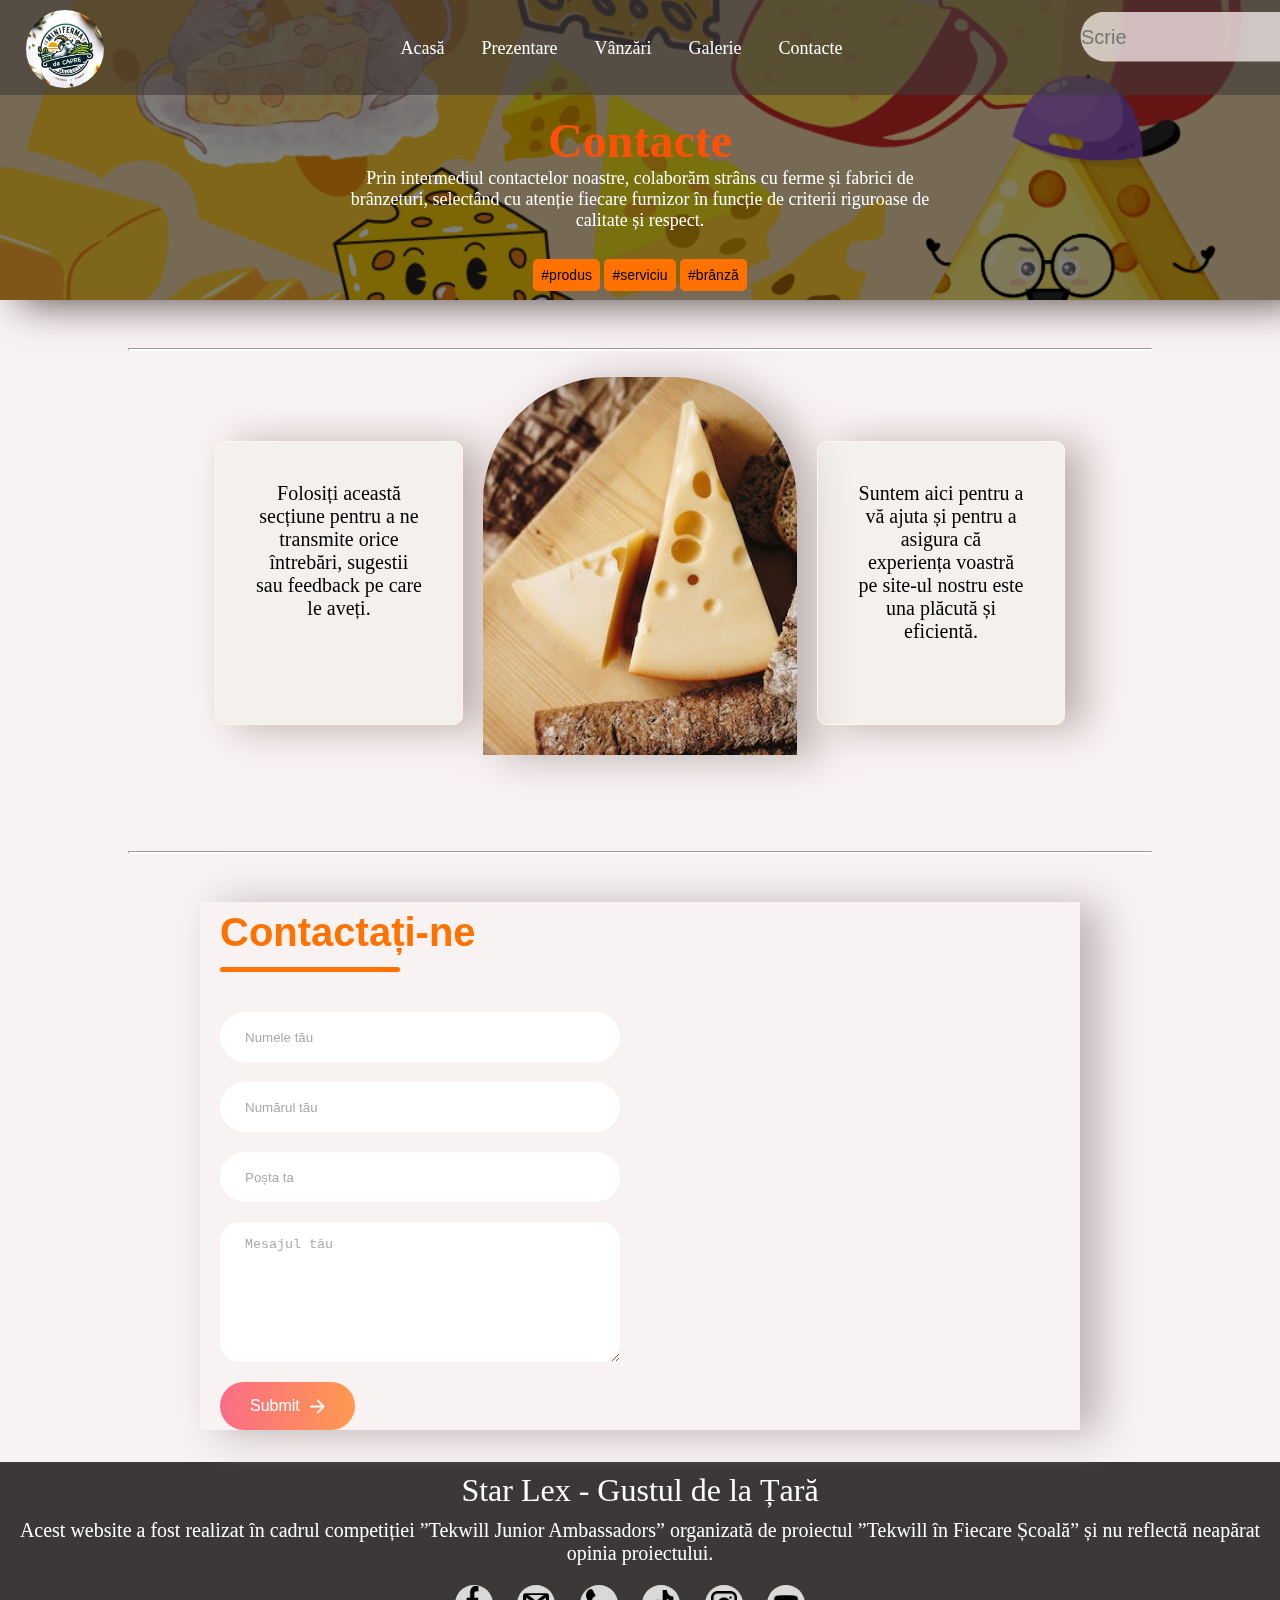
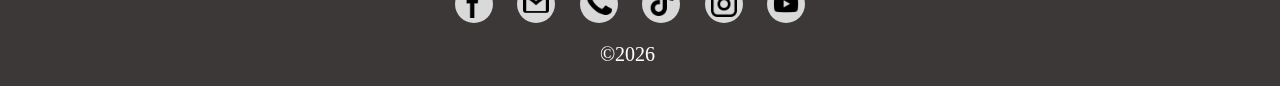
==== pagini/contacte.html @ a425a39a "Add files via upload" ====
<!DOCTYPE html>
<html lang="en">
<head>
    <meta charset="UTF-8">
    <meta name="viewport" content="width=device-width, initial-scale=1.0">
    <title>Contacte</title>

    <link rel="stylesheet" href="../css/style.css">

    <script src="../js/main.js" defer></script>
    
</head>
<body>
    <nav class="bara">
        <a class="acasa-img" href="../index.html">
            <img src="../imagini/cascaval 1.jpg" alt="logo" class="logo">
        </a>
        
        <div class="pagina-ascunsa">
            <ul id="listaAscunsa" class="lista-pagini">
                <li><a class="loc-gol" href="#"></a></li>
                <li><a class="linc-pagina" href="../index.html">Acasă</a></li>
                <li><a class="linc-pagina" href="prezentare.html">Prezentare</a></li>
                <li><a class="linc-pagina" href="vanzari.html">Vânzări</a></li>
                <li><a class="linc-pagina" href="galerie.html">Galerie</a></li>
                <li><a class="linc-pagina" href="contacte.html">Contacte</a></li>
                
                <div class="info-hamburgher">
                  <div class="container-search">
                    <form class="search-bar" onsubmit="searchText(); return false;">
                      <input type="text" id="searchInput" placeholder="Scrie" name="q">
                      <button type="submit" class="searchBtn"><img src="/imagini/logotip 2.png"></button>
                    </form>
                  </div>
                </div>

            </ul>
            
        </div>

        <button id="butonBar" class="buton-hamburgher">
            <div class="bar"></div>
            <div class="bar"></div>
            <div class="bar"></div>
        </button>
    </nav>

    <div class="fundal-contacte">
        <div class="text-principal">
           
            <h2 class="subdenumire">Contacte</h2>
            <p class="paragraf-prezentare">
              Prin intermediul contactelor noastre, colaborăm strâns cu ferme și 
              fabrici de brânzeturi, selectând cu atenție fiecare furnizor în funcție 
              de criterii riguroase de calitate și respect.</p>

              <div class="tags">
                <span><a href="https://linella.md/ro/catalog/cascaval" target="_blank">#produs</a></span>
                <span><a href="https://mdelivery.gov.md/public/landing-page" target="_blank">#serviciu</a></span>
                <span><a href="https://latti.md/" target="_blank">#brânză</a></span>
              </div>
        </div>
    </div>
    <br/>   <br/>
    <hr class="line">
    <section class="sectiune-contacte">
      <div class="contacte">
        <h3 class="text-contacte-1">Folosiți această secțiune pentru a ne transmite orice întrebări, sugestii sau feedback pe care le aveți.</h3>
        <img class="imagine-contacte" src="../imagini/cascaval 9.jpeg">
        <h3 class="text-contacte-2">Suntem aici pentru a vă ajuta și pentru a asigura că experiența voastră pe site-ul nostru este una plăcută și eficientă.</h3>
      </div>
    </section>
<hr class="line" id="contacte">
<br/><br/>
  <section class="contactare">
    <div class="contact-conteiner">
      <form action="https://api.web3forms.com/submit" method="POST" class="contact-left">
        <div class="contact-left-title">
          <h2 class="text-contacte">Contactați-ne</h2>
          <hr>
        </div>
        <input type="hidden" name="access_key" value="754d76bd-696e-44dd-8d31-0b05537c77f7">
        <input type="text" name="name" placeholder="Numele tău" class="contact-inputs" required>
        <input type="number" name="name" placeholder="Numărul tău" class="contact-inputs" required>
        <input type="email" name="email" placeholder="Poșta ta" class="contact-inputs" required>
        <textarea name="message" placeholder="Mesajul tău" class="contact-inputs" required></textarea>
        <button type="submit">Submit<img src="../imagini/dreapta.png" alt=""></button>
      </form>
      <div class="celula-harta">
         <iframe class="harta"src="https://www.google.com/maps/embed?pb=!1m18!1m12!1m3!1d8092.405134967024!2d27.94622640585457!3d48.21449225831211!2m3!1f0!2f0!3f0!3m2!1i1024!2i768!4f13.1!3m3!1m2!1s0x40ccc9ac00af0bc3%3A0x448f5be044dcb481!2zQ2HImWNhdmFsIGRlIE3Eg2xjxIN1yJtp!5e1!3m2!1sen!2s!4v1706896035210!5m2!1sen!2s"style="border:0;" allowfullscreen="" loading="lazy"referrerpolicy="no-referrer-when-downgrade"></iframe>
      </div>
    </div>
  </section>
  <section class="fb">

    <div class="fb-comments" data-width="100%" data-order-by="reverse_time" data-numposts="5" data-href="http://tekwill.online/gustul-de-la-țară"></div>
  </section>
  

  <footer>
    <h1 class="info-titlu">Star Lex - Gustul de la Țară</h1>
    <h3 class="info-text">Acest website a fost realizat în cadrul competiției ”Tekwill Junior Ambassadors” organizată de proiectul ”Tekwill în Fiecare Școală” și nu reflectă neapărat opinia proiectului.</h3>
    <div class="buton-linc-info">
      <a target="_blank" href="https://www.facebook.com/profile.php?id=100039241286586">
        <img class="logo-1" src="../imagini/logotip 5.png" alt="">
      </a>
    </div>
    <div class="buton-linc-info">
        <img class="logo-2" src="../imagini/logotip 6.png" alt="">
      </a>
    </div>
    <div class="buton-linc-info">
      <a href="tel:0605 09 918">
        <img class="logo-3" src="../imagini/logotip 9.png" alt="">
      </a>
    </div>
    <div class="buton-linc-info">
      <a target="_blank" href="https://www.tiktok.com/@cascaval_de_malcauti?_t=8jYCxCiSgHV&_r=1">
        <img class="logo-4" src="../imagini/logotip 11.png" alt="">
      </a>
    </div>
    <div class="buton-linc-info">
      <a target="_blank" href="https://www.instagram.com/miniferma_de_capre_malcauti?igsh=ZWRqOXY4emRqZjQw">
        <img class="logo-5" src="../imagini/logotip 12.png" alt="">
      </a>
    </div>
    <div class="buton-linc-info">
      <a target="_blank" href="https://youtube.com/@gustul_de_la_tara?si=kOSCzFddsHMPs4cv">
        <img class="logo-6" src="../imagini/logotip 13.png" alt="">
      </a>
    </div>
    <div class="info-autor">
      <div class="simbol-drept-de-autor">&#169;</div>
      <div id="ani-container"></div>
    </div>
  </footer>

      <script src="../js/main.js"></script>

      <script>
        (function(d, s, id) {
         var js, fjs = d.getElementsByTagName(s)[0];
         if (d.getElementById(id)) return;
         js = d.createElement(s); js.id = id;
         js.src = "//connect.facebook.net/en_US/sdk.js#xfbml=1&version=v2.4";
         fjs.parentNode.insertBefore(js, fjs);
         }(document, 'script', 'facebook-jssdk'));
      </script>
</body>
</html>
---- css/style.css ----
@import url('https://fonts.googleapis.com/css2?family=Kanit&family=Montserrat&family=Play&display=swap');

* {
    margin: 0;
    padding: 0;
    box-sizing: border-box;
    justify-content: center;
}

body {
    background-color: #f8f2f2;
    margin: 0;
    font-family: sans-serif;
    line-height: 1.5;
    color: #efe8e8;
    max-width: 100%;
}

.bara {
    position: fixed;
    top: 0;
    left: 0;
    width: 100%;
    z-index: 1;
    color: #ffffff;
    
    background-color: #413a3a9a;/*transparent*/
    display: flex;
    justify-content: space-between;
    align-items: center;
    padding: 0 1rem;
}

.logo {
    width: 4.875rem;
    height: 4.875rem;
    flex-shrink: 0;
    border-radius: 4.875rem;
    margin-top: 0.625rem;
    margin-left: 0.625rem;
}
.logotip {
  
   
    animation: rotire 3s;
    animation-iteration-count: infinite;
   
}


ul {
    list-style-type: none;
    margin: 0;
    padding: 0;
    position: absolute;
    top: 50%;
    left: 50%;
    transform: translate(-50%, -50%);
}

ul li {
    display: inline-block;
}


.linc-pagina {
    text-decoration: none;
    color: #fff;
    margin-right: 5px;
    font-family: Inter;
    font-size: 1.125rem;
}

.linc-pagina:hover {
    color: #FF8A1E;
}

.search {
    position: absolute;
    top: 0;
    right: 10px;
    width: 330px;
    float: left;
    margin-left: 270px;
    
}

.srch {
    font-family: 'Times New Roman';
    width: 200px;
    height: 2.5rem;
    background: transparent;
    border: 1px solid #ff7200;
    margin-top: 13px;
    color: #ffffff;
    border-right: none;
    font-size: 16px;
    float: left;
    padding: 10px;
    border-bottom-left-radius: 5px;
    border-top-left-radius: 5px;
}

.btn {
    width: 100px;
    height: 2.5rem;
    background: #ff7200;
    border: 2px solid #ff7200;
    color: #fff;
    font-size: 15px;
    border-bottom-right-radius: 5px;
    border-bottom-right-radius: 5px;
    transition: 0.2s ease;
    cursor: pointer;
    margin-top: 13px;
}

.btn:hover {
    color: #000;
}

.btn:focus {
    outline: none;
}

.srch:focus {
    outline: none;
}

.buton-hamburgher {
    display: none;
}

.lista-pagini {
    list-style: none;
    display: flex;
    flex-direction: row;
    top: 70px;
    left: 45%;
}

.lista-pagini li a.linc-pagina {
    text-decoration: none;
    color: #ffffff;
    display: inline-block;
    padding: 1rem;
}

.lista-pagini li a.linc-pagina:hover {
    color: #ff7200;
    background-color: #ffffff;
    transition: 0.5s ease;
}


.buton-hamburgher {
    display: none;
}

.loc-gol {
    text-decoration: none;
    color: #ffffff00;
    display: inline-block;
    padding: 3rem;
}

.info-hamburgher {
    position: absolute;
    margin-top: -7px;
    margin-right: -1260px;
}

.conteiner-search {
    width: 100%;
    background-position: center;
    background-size: cover;
    display: flex;
    align-items: center;
    justify-content: center;
}

.search-bar {
    width: 250px;
    max-width: 700px;
    background: rgba(245, 240, 240, 0.749);
    display: flex;
    align-items: center;
    border-radius: 60px;
    padding: 0px 1.25rem;
    backdrop-filter: blur(4px) saturate(180%);
}

.search-bar input {
    height: 50px;
    background: transparent;
    flex: 1;
    border: 0;
    outline: none;
    padding: 15px 1.25rem;
    font-size: 1.25rem;
    color: #fffeff;
}

.search-bar input[type="text"] {
    margin-right: -70px;
}

.tags-contacte
::placeholder {
    color: #cac7ff;
}

.search-bar button img{
    width: 35px;
    margin-top: 3px;
    margin-left: 2px;
}

.search-bar button {
    border: 0;
    border-radius: 50%;
    width: 35px;
    height: 35px;
    background: #ff7200;
    cursor: pointer;
    margin-right: 20px;
}

.fundal-acasa {
    min-height: 100vh;
    width: 100%;
    background: linear-gradient(to top, rgba(0, 0, 0, 0.5)50%, rgba(0, 0, 0, 0.5)50%), url(../imagini/cascaval\ 2.jpg);
    background-position: center;
    background-size: cover;
    height: 600px;

}

.text-principal {
    display: flex;
    flex-direction: column;
    align-items: center;
    justify-content: center;
    height: 100%;
    margin: 0 auto;
}

.subdenumire {
    color: #fc5107;
    text-align: center;
    font-family: Inter;
    font-size: 3rem;
    font-style: normal;
    font-weight: 800;
    line-height: normal;
    margin-bottom: 0px;
    margin-top: 100px;
}

.denumire {
    width: 34.0625rem;
    height: 0.875rem;
    color: #ff7200;
    text-align: center;
    font-family: Inter;
    font-size: 4rem;
    font-style: normal;
    font-weight: 800;
    line-height: normal;
    margin-bottom: 60px;
    margin-top: 20px;
}

.paragraf {
    width: 39.0625rem;
    height: 8.125rem;
    color: #FFF;
    text-align: center;
    font-family: Inter;
    font-size: 1.125rem;
    font-style: normal;
    font-weight: 400;
    line-height: normal;
    margin-bottom: -10px;
}

.tags span a {
    text-decoration: none;
    font-size: 0.875rem;
    background-color: #ff7200;
    padding: 0.5rem;
    border-radius: 0.313rem;
    color: #000000;
}


section {
    margin-bottom: 32px;
}

.info-titlu {
    color: #ffffff;
    text-align: center;
    font-family: Inika;
    font-size: 2rem;
    font-style: normal;
    font-weight: 400;
    line-height: normal;
    margin-bottom: 10px;
}

.info-text {
    color: #ffffff;
    text-align: center;
    font-family: "Imprint MT Shadow";
    font-size: 1.25rem;
    font-style: normal;
    font-weight: 400;
    line-height: normal;
    margin-bottom: 1.25rem;
}

.buton-linc-info {
    width: 2.37731rem;
    height: 2.375rem;
    border-radius: 1.1875rem;
    background: #D9D9D9;
    display: inline-block;
    margin-right: 1.25rem;
    margin-bottom: 1.25rem;
}

.logo-1 {
    width: 1.43888rem;
    height: 2rem;
    flex-shrink: 0;
    margin-bottom: -16px;
    margin-left: -2px;
}

.logo-2 {
    width: 1.62656rem;
    height: 1.625rem;
    flex-shrink: 0;
    margin-bottom: -14px;
}

.logo-3 {
    width: 1.62656rem;
    height: 1.625rem;
    flex-shrink: 0;
    margin-bottom: -13px;
}

.logo-4 {
    width: 1.62656rem;
    height: 1.625rem;
    flex-shrink: 0;
    margin-bottom: -14px;
    margin-right: -1px;
}

.logo-5 {
    width: 1.62656rem;
    height: 1.625rem;
    flex-shrink: 0;
    margin-bottom: -15px;
}

.logo-6 {
    width: 1.62656rem;
    height: 1.625rem;
    flex-shrink: 0;
    margin-bottom: -15px;
}


#ani-container {
    font-size: 1.25rem;
}

.info-autor {
    display: flex;
    height: 100%;
    margin-left: -25px;
}

#ani-container,
.simbol-drept-de-autor {
    color: #ffffff;
    text-align: center;
    font-family: "Imprint MT Shadow";
    font-size: 1.25rem;
    font-style: normal;
    font-weight: 400;
    line-height: normal;
    margin-top: auto;
    margin-bottom: 10px;
}


footer {
    min-height: 80px;
   
    text-align: center;
    color: rgb(255, 255, 255);
    padding-top: 10px;
    padding-bottom: 10px;

}

/* stiluri la prezentare generala */

.fundal-prezentare {
    min-height: 10vh;
    width: 100%;
    background: linear-gradient(to top, rgba(0, 0, 0, 0.5)50%, rgba(0, 0, 0, 0.5)50%), url(../imagini/cascaval\ 30.png);
    background-position: center;
    background-size: cover;
    height: 300px;
    margin-top: 0px;
    margin-bottom: 40px;
}

.info {
    margin: 0;
    padding: 0;
    position: relative;
    width: 95rem;
    height: 27.6875rem;
    background: #FF8A1E;
}

.info-sectiune {
    width: 17.07919rem;
    height: 20.4375rem;
    text-align: center;
    position: absolute;
    top: 50%;
    left: 50%;
    transform: translate(-50%, -50%);
}

.prezentare {
    height: 100%;
    margin: 0 auto;
    margin-bottom: 40px;
}

.subtitlu {
    color: #f96502;
    
    text-align: center;
    font-family: Inter;
    font-size: 3rem;
    font-style: italic;
    font-weight: 300;
    line-height: normal;
    margin-bottom: 5px;
}

.titlu {
    color: #ff7200;
    text-align: center;
    font-family: Inter;
    font-size: 3rem;
    font-style: normal;
    font-weight: 400;
    line-height: normal;
}

.imagini-prezentare {
    display: flex;
    align-items: center;
    justify-content: center;
    margin-right: 10px;
}

.prezentare-img {
    width: 15.125rem;
    height: 21.4375rem;
    flex-shrink: 0;
    border-radius: 1.9375rem;
    margin-left: 40px;
    box-shadow: rgba(241, 234, 234, 0.748) 20px 3px 38px;
}


.prezentare-conteiner {
    width: 15.0625rem;
    height: 21.4375rem;
    flex-shrink: 0;
    border-radius: 1.9375rem;
    opacity: 0.9;
    background: #b8aeae;
    margin-left: 40px;
    padding: 5px;
    box-shadow: rgba(128, 116, 116, 0.748) 20px 3px 38px;
}


.info-prezentare {
    color: #FFF;
    text-align: center;
    font-family: Inter;
    font-size: 18px;
    font-style: normal;
    font-weight: 800;
    line-height: normal;
    margin-top: 30px;
}

.despre {
    text-align: center;
    margin-top: 0px;
}

.despre-titlu {
    color: #FF8A1E;
    font-family: Inter;
    font-size: 3rem;
    font-style: normal;
}

.despre-info {
    margin-left: 500px;
    margin-right: 500px;
    color: #000000;
    text-align: center;
    font-family: Inter;
    font-size: 0.9375rem;
    font-style: normal;
    font-weight: 400;
    line-height: normal;
    padding: 15px;
    background: #fdf6f6;
    border-radius: 15px;
    box-shadow: rgba(230, 222, 222, 0.777) 0px 7px 29px 0px;
}

.despre-conteiner {
    position: relative;
    top: 250px;
    left: 50%;
    transform: translate(-180px, -50%);
}

.despre-grupa {
    width: 22.5625rem;
    height: 28.3125rem;
    border-radius: 2.8125rem;
    background: #f9f3f3;
    box-shadow: rgba(170, 158, 158, 0.748) 20px 3px 38px;
}


.despre-grupa img {
    width: 5.4375rem;
    height: 5.4375rem;
    border-radius: 2.71875rem;
    margin-top: 1.25rem;
}

.despre-grupa h2 {
    color: #000000;
    text-align: center;
    font-family: "IM FELL Great Primer SC";
    font-size: 2.25rem;
    font-style: normal;
    font-weight: 400;
    line-height: normal;
    margin-left: 5px;
    margin-right: 5px;
    font-weight: bold;
    margin-bottom: 0px;
}

.despre-grupa p {
    color: #000000;
    text-align: center;
    font-family: Inter;
    font-size: 1.25rem;
    font-style: normal;
    font-weight: 400;
    line-height: normal;
    margin-left: 10px;
    margin-right: 10px;
}

.buton-imagine-1 {
    width: 3.3125rem;
    height: 4.4375rem;
    position: relative;
    top: -200px;
    left: -240px;
    transform: translate(-50%, -50%);
    cursor: pointer;
     background: #978484;
}

.buton-imagine-2 {
    width: 3.3125rem;
    height: 4.4375rem;
    position: relative;
    top: -270px;
    right: -300px;
    transform: translate(-50%, -50%);
    cursor: pointer;
    background:  #978484;
}

.paragraf-prezentare {
    width: 39.0625rem;
    height: 8.125rem;
    color: #FFFfff;
    text-align: center;
    font-family: Inter;
    font-size: 1.125rem;
    font-style: normal;
    font-weight: 400;
    line-height: normal;
    margin-bottom: -35px;
   
}

.tags span a {
    text-decoration: none;
    font-size: 0.875rem;
    background-color: #ff7200;
    padding: 0.5rem;
    border-radius: 0.313rem;
    color: #000000;
}

.despre-noi {
    text-align: center;
    font-size: 20px;
    font-family: Cambria, Cochin, Georgia, Times, 'Times New Roman', serif;
    margin-bottom: 40px;
}

.line {
    border-bottom: 2px solid #ffffff;
    width: 80%;
    margin-left: 10%;
    margin-right: 10%;
}

.linec {
    border-bottom: 2px solid #ffffff;
    margin-top: 40px;
    
     
}

.revizuire {
    text-align: center;
    align-items: center;
    margin-bottom: 100px;
    box-shadow: rgba(175, 164, 164, 0.748) 20px 3px 38px;
}

.revizuire h1 {
    color: #FF8A1E;
    font-family: Inter;
    font-size: 3rem;
}

.revizuire-unu,
.revizuire-doi,
.revizuire-trei {
    width: 200px;
    height: 250px;
    background-color: #9e8686;
    border-radius: 55px;
    margin: 0 10px;
}

.revizuire-pers {
    display: flex;
    text-align: center;
    font-size: 15px;
}

.revizuire-pers img {
    width: 70px;
    height: 70px;
    border-radius: 50%;
    margin-top: 1.25rem;
}

.revizuire-pers h3 {
    color: #FF8A1E;
    font-family: jsMath-cmmi10;
    font-size: 25px;
    font-weight: bold;
}

.revizuire-pers p {
    color: #000000;
    font-family: Iceberg;
    font-weight: bold;
    margin-left: 10px;
    margin-right: 10px;
}

.buton-contact {
    display: flex;
    justify-content: center;
    margin-top: -100px;
}

.despre-noi {
    background: #ff7200;
    border: none;
    width: 150px;
    height: 30px;
    border-radius: 40px;
}

.despre-noi a {
    text-decoration: none;
    color: #000000;
}

/* sfirsit stiluri prezentare generala */


/* stiluri la vanzari */
.fundal-vanzari {
    min-height: 10vh;
    width: 100%;
    background: linear-gradient(to top, rgba(0, 0, 0, 0.5)50%, rgba(0, 0, 0, 0.5)50%), url(../imagini/cascaval\ 31.png);
    background-position: center;
    background-size: cover;
    height: 300px;
    margin-top: 0px;
    margin-bottom: 40px;
}

.sub-text {
    text-align: center;
    color: #000000;
    font-size: 1.5rem;
    padding-top: 1rem;
}

.text-titlu {
    text-align: center;
    color: #000000;
    font-size: 2rem;
    padding-bottom: 2rem;
    text-transform: uppercase;
}

.logotip {
    width: 200px;
    border-radius: 50%;

}

.box-conteiner {
    margin-left: 130px;
    margin-right: 130px;  
    justify-content: center;
}


.vanzare .box-conteiner {
    display:grid;
    grid-template-columns: repeat(auto-fit, minmax(28rem, 1fr));
    gap: 2.5rem;
    margin-left: 200px;
    margin-right: 200px;
    
    
}

.vanzare .box-conteiner .box {
    padding: 1.5rem;
    background: #fcf9f9;
    border-radius: 1rem;
 
    position: relative;
    overflow: hidden;
    text-align: center;
    width: 350px;
    height: 450px;
    margin-left: 20px;
    margin-right: 20px;
    box-shadow: rgba(226, 219, 219, 0.748) 20px 3px 38px;
}

.vanzare .box-conteiner .box .fa-heart,
.vanzare .box-conteiner .box .fa-eye {
    position: absolute;
    top: 1.5rem;
    background-color: #ffffff;
    border-radius: 50%;
    height: 4rem;
    width: 4rem;
    line-height: 5rem;
    font-size: 2rem;
    color: #000000;
    text-decoration: none;
  
}

.vanzare .box-conteiner .box .fa-heart:hover,
.vanzare .box-conteiner .box .fa-eye:hover {
    background: #ff7200;
    color: #ffffff;
}

.vanzare .box-conteiner .box .fa-heart {
    right: -15rem;
}

.vanzare .box-conteiner .box .fa-eye {
    left: -15rem;
}

.vanzare .box-conteiner .box:hover .fa-heart {
    right: 1.5rem;
}

.vanzare .box-conteiner .box:hover .fa-eye {
    left: 1.5rem;
}

.vanzare .box-conteiner .box img {
    width: 150px;
    height: 150px;
    object-fit: cover;

}

.vanzare .box-conteiner .box h3 {
    color: black;
    font-size: 1.25rem;
}

.vanzare .box-conteiner .box .stars {
    padding: 1rem 0;
}

.vanzare .box-conteiner .box .stars i {
    font-size: 0.7rem;
    color: #ff9b3e;
}

.vanzare .box-conteiner .box span {
    color: #ff7200;
    font-weight: bolder;
    margin-right: 0.5rem;
    font-size: 1rem;
}
 
 
.tags-vanzari span a {
    text-decoration: none;
    font-size: 0.875rem;
    background-color: #ff7200;
    padding: 0.5rem;
    border-radius: 0.313rem;
    color: #000000;
    margin-top: 0px;
}
 
/* sfarsit stiluri la vanzari */

/* stiluri la galerie */
.fundal-galerie {
    min-height: 10vh;
    width: 100%;
    background: linear-gradient(to top, rgba(0, 0, 0, 0.5)50%, rgba(0, 0, 0, 0.5)50%), url(../imagini/cascaval\ 32.png);
    background-position: center;
    background-size: cover;
    height: 300px;
    margin-top: 0px;
    margin-bottom: 40px;
}

.conteiner-galerie {
    margin-top: 50px;
    margin-bottom: 50px;
}

.conteiner-galerie .img-conteiner {
    display: flex;
    justify-content: center;
    align-items: center;
    flex-wrap: wrap;
    gap: 10px;
    width: 80%;
    margin-left: 10%;
    margin-right: 10%;
}

.conteiner-galerie .img-conteiner .img {
    width: 150px;
    height: 200px;
    box-shadow: rgba(207, 195, 195, 0.748) 20px 3px 38px;
    overflow: hidden;
}

.conteiner-galerie .img-conteiner .img img {
    width: 90%;
    height: 100%;
    object-fit: cover;
    cursor: pointer;
    transition: 0.9s;
    margin-left: 13px;
    border-radius: 10px;
   
}

.conteiner-galerie .img-conteiner .img:hover img {
    transform: scale(1.1);
}

.conteiner-galerie .pop-up {
    position: fixed;
    top: 0;
    left: 0;
    width: 100%;
    height: 100%;
    background: rgba(0, 0, 0, 0.8);
    display: none;
}

.conteiner-galerie .pop-up img {
    position: absolute;
    top: 50%;
    left: 50%;
    transform: translate(-50%, -50%);
    border: 5px solid #ff9a03;
    border-radius: 10px;
    width: 300px;
    height: 500px;
    object-fit: cover;
    margin-top: 40px;
   
}
 

.conteiner-galerie .pop-up span {
    position: fixed;
    top: 111px;
    right: 32rem;
    width: 40px;
    height: 40px;
    color: #ffffff;
    background: #FF8A1E;
    font-size: 50px;
    font-weight: 500;
    text-align: center;
    line-height: 40px;
    border-radius: 50%;
    cursor: pointer;
    z-index: 1000;
}

.pop-up .prev,
.pop-up .next {
    position: fixed;
    top: 50%;
    transform: translateY(-50%);
    background-color: #FF8A1E;
    color: white;
    font-size: 24px;
    padding: 10px;
    cursor: pointer;
    border-radius: 10px;
}

.pop-up .prev {
    left: 460px;
    top: 54%;
}

.pop-up .next {
    right: 460px;
    top: 54%;
}

 


.tags-galerie span a {
     
    font-size: 0.875rem;
    background-color: #ff7200;
    padding: 0.5rem;
    border-radius: 0.313rem;
    color: #000000;
}

/* sfarsit stilulri la galerie */

/* stiluri la contacte */
.fundal-contacte {
    min-height: 10vh;
    width: 100%;
    background: linear-gradient(to top, rgba(0, 0, 0, 0.5)50%, rgba(0, 0, 0, 0.5)50%), url(../imagini/cascaval\ 33.png);
    background-position: center;
    background-size: cover;
    height: 300px;
    margin-top: 0px;
     box-shadow: rgba(38, 24, 24, 0.748) 20px 3px 38px;
}

.sectiune-contacte {
    width: 100%;
    margin: 0 auto;
    margin-bottom: 0px;
    
}

.contacte {
    width: 8.375rem;
    height: 2.3125rem;
    
    margin: 0 auto;
    display: grid;
    grid-template-columns: repeat(3, 1fr);
    grid-template-rows: auto auto;
    gap: 1.25rem;
    justify-content: center;
    align-items: center;
    text-align: center;
    height: 500px;
    
}

.text-contacte-1,
.text-contacte-2 {
    width: 15.5rem;
    height: 17.8rem;
    
    color: #000000;
    text-align: center;
    font-family: "Iceberg";
    font-size: 20px;
    font-style: normal;
    font-weight: 400;
    line-height: normal;
    margin-top: 35px;
    border: 1px solid cornsilk;
    background-color: #f1eeeb8b;
    border-radius: 10px;
    padding: 40px;
    box-shadow: rgba(172, 153, 153, 0.748) 20px 3px 38px;
}

.imagine-contacte {
    width: 19.625rem;
    height: 23.625rem;
    object-fit: cover;
    object-position: 50% 50%;
    border-radius: 7.8125rem 7.8125rem 0rem 0rem;
    box-shadow: rgba(171, 158, 158, 0.748) 20px 3px 38px;

}


.main {
    max-width: 1160px;
    margin: 0px auto;
    padding: 30px 1.25rem;
    min-height: 100dvh;
}

.info-contacte {
   
    
    padding: 25px 40px;
    margin-bottom: 1.25rem;
    background-color: #ff7200;
}

 

.celula-formular {
    width: 50%;
    vertical-align: top;
    padding-right: 40px;
    
}

.text-input,
.intrebare {
    width: 100%;
    font-size: 15px;
    padding: 4px;
    border-radius: 5px;
    border: 2px solid #d3d3d3;
    margin-bottom: 1.25rem;
    font-family: Onest;
}

.intrebare {
    resize: none;
    height: 200px;
}

.item-h3 i {
    padding-right: 15px;
}

footer {
    min-height: 80px;
    background-color: #3c3838;
    text-align: center;
    color: rgb(255, 255, 255);
    padding-top: 10px;
    padding-bottom: 10px;
    
}

 
.tags-contacte span {
    font-size: 0.875rem;
    background-color: #ff7200;
    padding: 0.5rem;
    border-radius: 0.313rem;
    color: #000000;
}

section.contactare {
    display: flex;
    justify-content: center;
    margin-top: 0px;

}

.contact-conteiner {
    display: flex;
    align-items: center;
    justify-content: space-evenly;
    box-shadow: rgba(169, 160, 160, 0.748) 20px 3px 38px;
}

.contact-left,
.celula-harta {
    margin: 0 1.25rem;
    padding: 0px;
}

.contact-left {
    display: flex;
    flex-direction: column;
    align-items: start;
    gap: 1.25rem;
}

.contact-left-title h2 {
    font-weight: 600;
    color: #ff7200;
    font-size: 40px;
    margin-bottom: 5px;
}

.contact-left-title hr {
    border: none;
    width: 11.25rem;
    height: 5px;
    background-color: #ff7200;
    border-radius: 10px;
    margin-bottom: 1.25rem;
}

.contact-inputs {
    width: 400px;
    height: 50px;
    border: none;
    outline: none;
    padding-left: 25px;
    font-weight: 500;
    color: #666666;
    border-radius: 50px;
}

.contact-left textarea {
    height: 140px;
    padding-top: 15px;
    border-radius: 1.25rem;
}

.contact-inputs:focus {
    border: 2px solid#ff994f;
}

.contact-inputs::placeholder {
    color: #a9a9a9;
}

.contact-left button {
    display: flex;
    align-items: center;
    padding: 15px 30px;
    font-size: 16px;
    color: #ffffff;
    gap: 10px;
    border: none;
    border-radius: 50px;
    background: linear-gradient(270deg, #ff994f, #fa6d86);
    cursor: pointer;
}

.contact-left button img {
    height: 15px;
}

.harta {
    width: 400px;
    height: 400px;
    border-radius: 5px;
}

input[type="number"]::-webkit-inner-spin-button,
input[type="number"]::-webkit-outer-spin-button {
    -webkit-appearance: none;
    margin: 0;
}


.buton-contact {
    display: flex;
    justify-content: center;
    margin-top: -100px;
}

.despre-noi {
    background: #ff7200;
}

.despre-noi a {
    text-decoration: none;
    color: #000000;
}



/*sfarsit stiluri la contacte  */



.buton-hamburgher {
    display: none;
}


.container-noutati {
    /* width: 100%; daca nu aveti pagina pe FB */
   width: calc(100% - 310px);
   float:left;
}
.fb {
    box-shadow: rgba(100, 100, 111, 0.2) 0px 7px 29px 0px; 
}
.fb-desktop {
   float: right;
   margin-top: 90px;
  
}

.fb-mobile {
   display: none;
}

.fb {
    width: 60%;
    margin-left: 21%;
    margin-right: 10%;
}
.fb-coments {
    display: block;
   
}


@keyframes rotire {
    0% {
        transform: rotateY(0deg);
    }
   100% {
        transform: rotateY(180deg);
    }
}
 
 


@media (max-width: 1200px) {
    .vanzare .box-conteiner .box img {
        width: auto;
        width: 100%;
    }
}

@media (max-width: 780px) {


    .buton-hamburgher {
        display: block;
        border: none;
        background-color: transparent;
        cursor: pointer;
        position: fixed;
        top: 30px;
        right: 230px;
        left: 300px;
        z-index: 1;
    }

    .bar {
        width: 40px;
        height: 5px;
        margin: 6px;
        border-radius: 20px;
        background-color: #ffffff;
    }

    .lista-pagini {
        flex-direction: column;
        background-color: #ea7c28;
        position: fixed;
        z-index: 1;
        top: 50px;
        left: 0px;
        right: 0px;
        align-items: center;
        margin-left: 50%;
        margin-top: 96px;
        width: 100%;
        height: 50%;
        display: none;
    }

    .lista-pagini li a {
        width: 100vh;
        text-align: center;
    }

    .info-hamburgher {
        position: absolute;
        top: 10px;
        right: 400px;

    }

    .activa {
        display: flex;
    }

    .info-sectiune {
        position: absolute;
        top: 50%;
        left: 50%;
        transform: translate(-50%, -50%);
    }

    .img-info {
        position: absolute;
        width: 400px;
        height: 200px;
        right: 50%;
        position: absolute;
        top: 50%;
        left: 50%;
        transform: translate(-50%, -50%);
        margin-top: 70px;
    }

    .denumire {
        font-size: 50px;
        margin-top: 0px;
    }

    .subdenumire {
        margin-top: 0px;
    }
    .info {
        height: 600px;
    }

    .paragraf {
        width: 30rem;
        margin-bottom: 70px;
        padding: 20px 50px;

    }
    .fundal-acasa,  .fundal-prezentare, .fundal-vanzari,
    .fundal-galerie, .fundal-contacte{
        margin-top: 94px;
        margin-bottom: 5px;
        height: 350px;
    
    }
     
    
    .text-principal {
        margin-top: 10px;
    }

    .paragraf-prezentare {
        width: 400px;
        margin-bottom: 20px;
        padding: 10px 1dvh;

    }

   

    .despre {
        margin-top: 0px;
    }

    .despre-conteiner {
        margin-bottom: 0px;

    }

    .despre-titlu {
        font-size: 40px;
    }

    

    .text-principal {
        margin-top: 0%;
    }

    .tags {
        margin-top: 50px;
    }

    .box-conteiner {
        width: 50px;
    }
  
    .pop-up .prev {
        left: 10px;
        top: 54%;
    }

    .pop-up .next {
        right: 20px;
        top: 54%;
    }
    .conteiner-galerie .pop-up span {
        top: 200px;
        left: 40px;
        
    }
    .conteiner-galerie .pop-up img {
        position:absolute;
        width: 300px;
        height: 450px;
        object-fit:cover;
               
      margin-inline: -5px; 
    }

    
 .contactare {
    width: 400px;
 }
   
    

    .contact-conteiner {
        display: block;
        width: 100%;
        padding: 10px 60px 10px 10px;
        
        background-color: rgb(234, 234, 241);
        margin-top: 20px;
    }

    .contact-left-title {
       
        margin-left: 50px;
        margin-top: -90px;
         
    }

    .celula-harta {
        
         margin-right: 40px;
        display: block;
    }

    .form_container {
        padding-left: 0px;
        padding-right: 0px;
    }

    .imagini-prezentare {
        margin-right: 1.25rem;
    }

    .prezentare-img {
        width: 0px;
        height: 340px;
        margin-left: 3.25rem;
        display: block;
    }

    .prezentare-conteiner {
        width: 230px;
        height: 340px;
        margin-left: 1.25rem;
        display: block;
    }

    .revizuire h1 {
        font-size: 50px;
    }

    .info-prezentare {
        margin-top: 40px;
        margin-left: 10px;
        margin-right: 10px;
    }

    .despre-info {
        margin-left: 40px;
        margin-right: 40px;
    }
.despre-grupa {
    padding: 20px 30px;
}
    .buton-imagine-1 {
        margin-right: -60px;
    }

    .buton-imagine-2 {
        margin-left: -60px;
    }
    .revizuire {
        margin-top: 0px;
    }

    .revizuire-unu,
    .revizuire-doi,
    .revizuire-trei p {
        font-size: 12px;
    }
    .revizuire-pers {
        display: flex;
        justify-content: center;
        align-items: center;
        flex-direction: column;
    }
      
    .revizuire-unu, 
    .revizuire-doi, 
    .revizuire-trei {
        margin-bottom: 20px;
    }

    .buton-imagine-1 {
        top: 55px;
        left: -100px;
        transform: translate(-50%, -50%);
    }
    
    .buton-imagine-2 {
        top: -15px;
        right: -150px;
        transform: translate(-50%, -50%);
    }

    .buton-imagine-1, 
    .buton-imagine-2 {
        width: 3rem;
        height: 4rem;
    }

    .sectiune-contacte {
        display: flex;
        flex-direction: column;
        align-items: center;
        
    }
      
    .contacte {
        display: flex;
        flex-direction: column;
        align-items: center;
        margin-top: 20px;
        margin: 100px auto;
    }

    
      
    .imagine-contacte {
        width: 400px;
        border-radius: 73px;
        margin-top: 30px;
        margin-bottom: 50px;
        padding: 10px 30px;
        margin-right: 20px;
    }
      
   
     
    .text-contacte-1,
    .text-contacte-2 {
        background: none;
        border: none;
        margin-top: -50px;
        margin-bottom: -50px;
        width: 350px;
        font-family: 'Lucida Sans', 'Lucida Sans Regular', 'Lucida Grande', 'Lucida Sans Unicode', Geneva, Verdana, sans-serif;
        font-size: 20px;
        text-align: center;
        padding: 55px 55px;
    }
 
.contact-left-title h2 {
    font-weight: 600;
    
    font-size: 30px;
    margin-top: 80px;
    margin-bottom: 5px;
}
 
    .paragraf-prezentare {
        margin-top: -20px;
        margin-bottom: 1px;
    }
    
    .text-principal {
        margin-top: 60px;
    }

    #contacte {
        display: none;
        
    }
    .contact-inputs {
        width: 340px;
    }
    .harta {
        padding: 10px 70px 10px 10px;
    }
 .fb {
    width: 70%;
     margin-left: 60px;
 }

 .buton-imagine-1 {
    width: 40px;
    top: -200px;
    left: -170px;
   
}

.buton-imagine-2 {
    width: 40px;
    top: -270px;
    right: -210px;
    
}
.despre-grupa h2 {
     
    font-size: 25px;
     
}
}
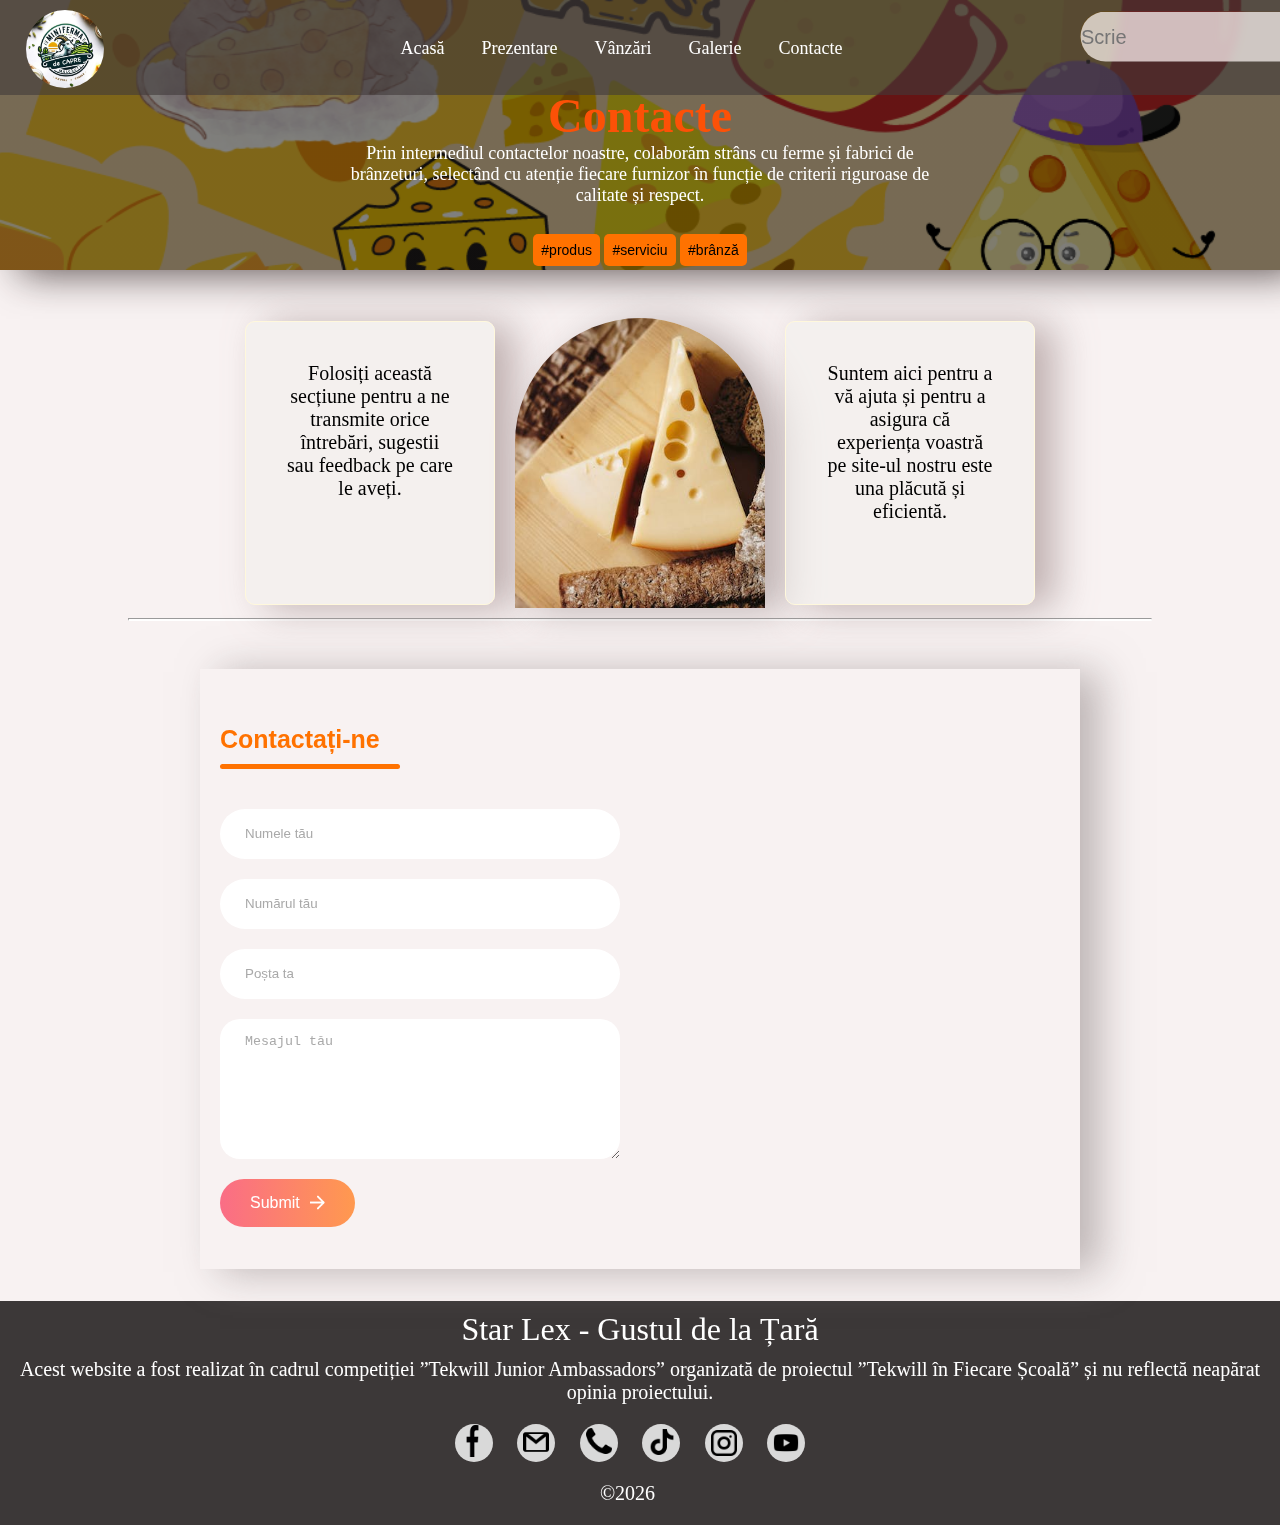
==== commit b3ec1be9: "Add files via upload" ====
--- a/pagini/contacte.html
+++ b/pagini/contacte.html
@@ -62,7 +62,7 @@
         </div>
     </div>
     <br/>   <br/>
-    <hr class="line">
+    
     <section class="sectiune-contacte">
       <div class="contacte">
         <h3 class="text-contacte-1">Folosiți această secțiune pentru a ne transmite orice întrebări, sugestii sau feedback pe care le aveți.</h3>
--- a/css/style.css
+++ b/css/style.css
@@ -65,7 +65,7 @@
 
 .linc-pagina {
     text-decoration: none;
-    color: #fff;
+    color: #ffffff;
     margin-right: 5px;
     font-family: Inter;
     font-size: 1.125rem;
@@ -106,17 +106,18 @@
     height: 2.5rem;
     background: #ff7200;
     border: 2px solid #ff7200;
-    color: #fff;
+    color: #ffffff;
     font-size: 15px;
     border-bottom-right-radius: 5px;
     border-bottom-right-radius: 5px;
     transition: 0.2s ease;
     cursor: pointer;
     margin-top: 13px;
+
 }
 
 .btn:hover {
-    color: #000;
+    color: #000000;
 }
 
 .btn:focus {
@@ -144,18 +145,18 @@
     color: #ffffff;
     display: inline-block;
     padding: 1rem;
+   
 }
 
 .lista-pagini li a.linc-pagina:hover {
     color: #ff7200;
     background-color: #ffffff;
     transition: 0.5s ease;
-}
-
-
-.buton-hamburgher {
-    display: none;
-}
+   
+}
+
+
+ 
 
 .loc-gol {
     text-decoration: none;
@@ -254,7 +255,7 @@
     font-weight: 800;
     line-height: normal;
     margin-bottom: 0px;
-    margin-top: 100px;
+    margin-top: 80px;
 }
 
 .denumire {
@@ -417,9 +418,9 @@
     background: linear-gradient(to top, rgba(0, 0, 0, 0.5)50%, rgba(0, 0, 0, 0.5)50%), url(../imagini/cascaval\ 30.png);
     background-position: center;
     background-size: cover;
-    height: 300px;
+    height: 270px;
     margin-top: 0px;
-    margin-bottom: 40px;
+    margin-bottom: 0px;
 }
 
 .info {
@@ -445,6 +446,7 @@
     height: 100%;
     margin: 0 auto;
     margin-bottom: 40px;
+    
 }
 
 .subtitlu {
@@ -457,6 +459,7 @@
     font-weight: 300;
     line-height: normal;
     margin-bottom: 5px;
+   
 }
 
 .titlu {
@@ -478,7 +481,7 @@
 
 .prezentare-img {
     width: 15.125rem;
-    height: 21.4375rem;
+    height: 17.4375rem;
     flex-shrink: 0;
     border-radius: 1.9375rem;
     margin-left: 40px;
@@ -488,7 +491,7 @@
 
 .prezentare-conteiner {
     width: 15.0625rem;
-    height: 21.4375rem;
+    height: 17.4375rem;
     flex-shrink: 0;
     border-radius: 1.9375rem;
     opacity: 0.9;
@@ -733,23 +736,23 @@
     background: linear-gradient(to top, rgba(0, 0, 0, 0.5)50%, rgba(0, 0, 0, 0.5)50%), url(../imagini/cascaval\ 31.png);
     background-position: center;
     background-size: cover;
-    height: 300px;
+    height: 270px;
     margin-top: 0px;
-    margin-bottom: 40px;
+    margin-bottom: 0px;
 }
 
 .sub-text {
     text-align: center;
     color: #000000;
     font-size: 1.5rem;
-    padding-top: 1rem;
+    padding-top: 0px;
 }
 
 .text-titlu {
     text-align: center;
     color: #000000;
-    font-size: 2rem;
-    padding-bottom: 2rem;
+    font-size: 1.6rem;
+    padding-bottom: 5px;
     text-transform: uppercase;
 }
 
@@ -769,7 +772,7 @@
 .vanzare .box-conteiner {
     display:grid;
     grid-template-columns: repeat(auto-fit, minmax(28rem, 1fr));
-    gap: 2.5rem;
+    gap: 1.5rem;
     margin-left: 200px;
     margin-right: 200px;
     
@@ -777,7 +780,7 @@
 }
 
 .vanzare .box-conteiner .box {
-    padding: 1.5rem;
+    padding: 0.5rem;
     background: #fcf9f9;
     border-radius: 1rem;
  
@@ -876,13 +879,13 @@
     background: linear-gradient(to top, rgba(0, 0, 0, 0.5)50%, rgba(0, 0, 0, 0.5)50%), url(../imagini/cascaval\ 32.png);
     background-position: center;
     background-size: cover;
-    height: 300px;
+    height: 270px;
     margin-top: 0px;
-    margin-bottom: 40px;
+    margin-bottom: 0px;
 }
 
 .conteiner-galerie {
-    margin-top: 50px;
+    margin-top: 5px;
     margin-bottom: 50px;
 }
 
@@ -899,7 +902,7 @@
 
 .conteiner-galerie .img-conteiner .img {
     width: 150px;
-    height: 200px;
+    height: 170px;
     box-shadow: rgba(207, 195, 195, 0.748) 20px 3px 38px;
     overflow: hidden;
 }
@@ -1005,16 +1008,17 @@
     background: linear-gradient(to top, rgba(0, 0, 0, 0.5)50%, rgba(0, 0, 0, 0.5)50%), url(../imagini/cascaval\ 33.png);
     background-position: center;
     background-size: cover;
-    height: 300px;
+    height: 270px;
     margin-top: 0px;
      box-shadow: rgba(38, 24, 24, 0.748) 20px 3px 38px;
-}
+margin-bottom: 0px;
+    }
 
 .sectiune-contacte {
     width: 100%;
     margin: 0 auto;
-    margin-bottom: 0px;
-    
+    margin-top: 0px;
+   
 }
 
 .contacte {
@@ -1029,13 +1033,13 @@
     justify-content: center;
     align-items: center;
     text-align: center;
-    height: 500px;
+    height: 300px;
     
 }
 
 .text-contacte-1,
 .text-contacte-2 {
-    width: 15.5rem;
+    width: 250px;
     height: 17.8rem;
     
     color: #000000;
@@ -1045,7 +1049,7 @@
     font-style: normal;
     font-weight: 400;
     line-height: normal;
-    margin-top: 35px;
+    margin-top: 0px;
     border: 1px solid cornsilk;
     background-color: #f1eeeb8b;
     border-radius: 10px;
@@ -1054,20 +1058,20 @@
 }
 
 .imagine-contacte {
-    width: 19.625rem;
-    height: 23.625rem;
+    width: 250px;
+    height: 290px;
     object-fit: cover;
     object-position: 50% 50%;
     border-radius: 7.8125rem 7.8125rem 0rem 0rem;
     box-shadow: rgba(171, 158, 158, 0.748) 20px 3px 38px;
-
+ 
 }
 
 
 .main {
     max-width: 1160px;
     margin: 0px auto;
-    padding: 30px 1.25rem;
+    padding: 30px 0px;
     min-height: 100dvh;
 }
 
@@ -1139,6 +1143,7 @@
     align-items: center;
     justify-content: space-evenly;
     box-shadow: rgba(169, 160, 160, 0.748) 20px 3px 38px;
+    height: 600px;
 }
 
 .contact-left,
@@ -1157,8 +1162,9 @@
 .contact-left-title h2 {
     font-weight: 600;
     color: #ff7200;
-    font-size: 40px;
+    font-size: 25px;
     margin-bottom: 5px;
+    margin-top: 10px;
 }
 
 .contact-left-title hr {
@@ -1271,7 +1277,7 @@
 
 .fb {
     width: 60%;
-    margin-left: 21%;
+    margin-left: 20%;
     margin-right: 10%;
 }
 .fb-coments {
@@ -1392,14 +1398,19 @@
 
     }
     .fundal-acasa,  .fundal-prezentare, .fundal-vanzari,
-    .fundal-galerie, .fundal-contacte{
+    .fundal-galerie {
         margin-top: 94px;
         margin-bottom: 5px;
         height: 350px;
     
     }
      
-    
+    .fundal-contacte {
+        margin-top: 94px;
+        margin-bottom: 100px;
+        height: 350px;
+    }
+
     .text-principal {
         margin-top: 10px;
     }
@@ -1476,7 +1487,7 @@
         padding: 10px 60px 10px 10px;
         
         background-color: rgb(234, 234, 241);
-        margin-top: 20px;
+        margin-top: 100px;
     }
 
     .contact-left-title {
@@ -1650,6 +1661,7 @@
  .fb {
     width: 70%;
      margin-left: 60px;
+     margin-top: 350px;
  }
 
  .buton-imagine-1 {
